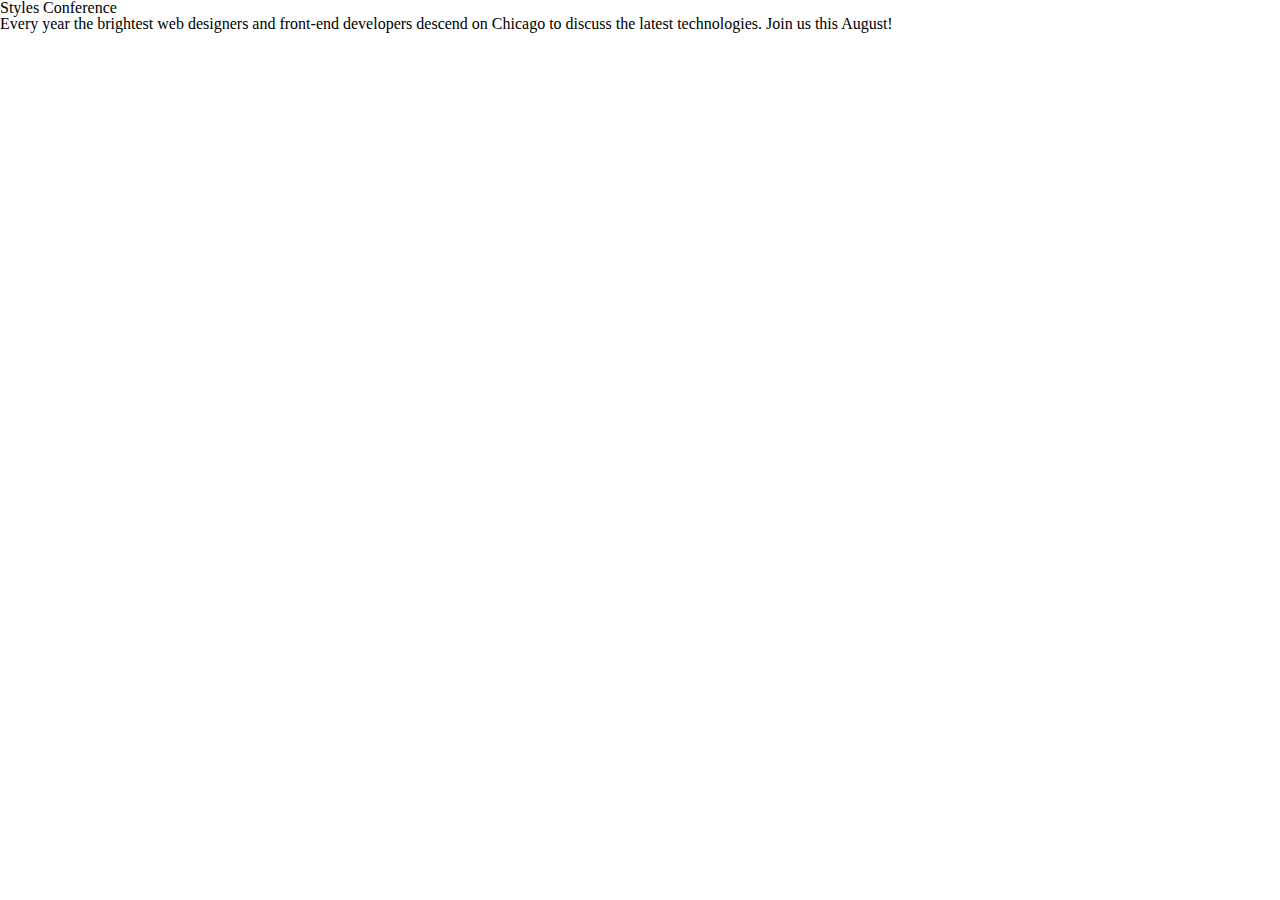
==== index.html @ 019b1a5f "start" ====
<!DOCTYPE html>
<html lang="en">
    <head>
        <meta charset="utf-8">
        <title>Style Confrence</title>
        <link rel="stylesheet" href="assets/stylesheets/main.css">
    </head>
    <body>
        <h1>Styles Conference</h1>
        <p>Every year the brightest web designers and front-end developers descend on Chicago to discuss the latest technologies. Join us this August!</p> 
    </body>
</html>
---- assets/stylesheets/main.css ----
/* http://meyerweb.com/eric/tools/css/reset/ 
   v2.0 | 20110126
   License: none (public domain)
*/

html, body, div, span, applet, object, iframe,
h1, h2, h3, h4, h5, h6, p, blockquote, pre,
a, abbr, acronym, address, big, cite, code,
del, dfn, em, img, ins, kbd, q, s, samp,
small, strike, strong, sub, sup, tt, var,
b, u, i, center,
dl, dt, dd, ol, ul, li,
fieldset, form, label, legend,
table, caption, tbody, tfoot, thead, tr, th, td,
article, aside, canvas, details, embed, 
figure, figcaption, footer, header, hgroup, 
menu, nav, output, ruby, section, summary,
time, mark, audio, video {
	margin: 0;
	padding: 0;
	border: 0;
	font-size: 100%;
	font: inherit;
	vertical-align: baseline;
}
/* HTML5 display-role reset for older browsers */
article, aside, details, figcaption, figure, 
footer, header, hgroup, menu, nav, section {
	display: block;
}
body {
	line-height: 1;
}
ol, ul {
	list-style: none;
}
blockquote, q {
	quotes: none;
}
blockquote:before, blockquote:after,
q:before, q:after {
	content: '';
	content: none;
}
table {
	border-collapse: collapse;
	border-spacing: 0;
}

/*after reset*/
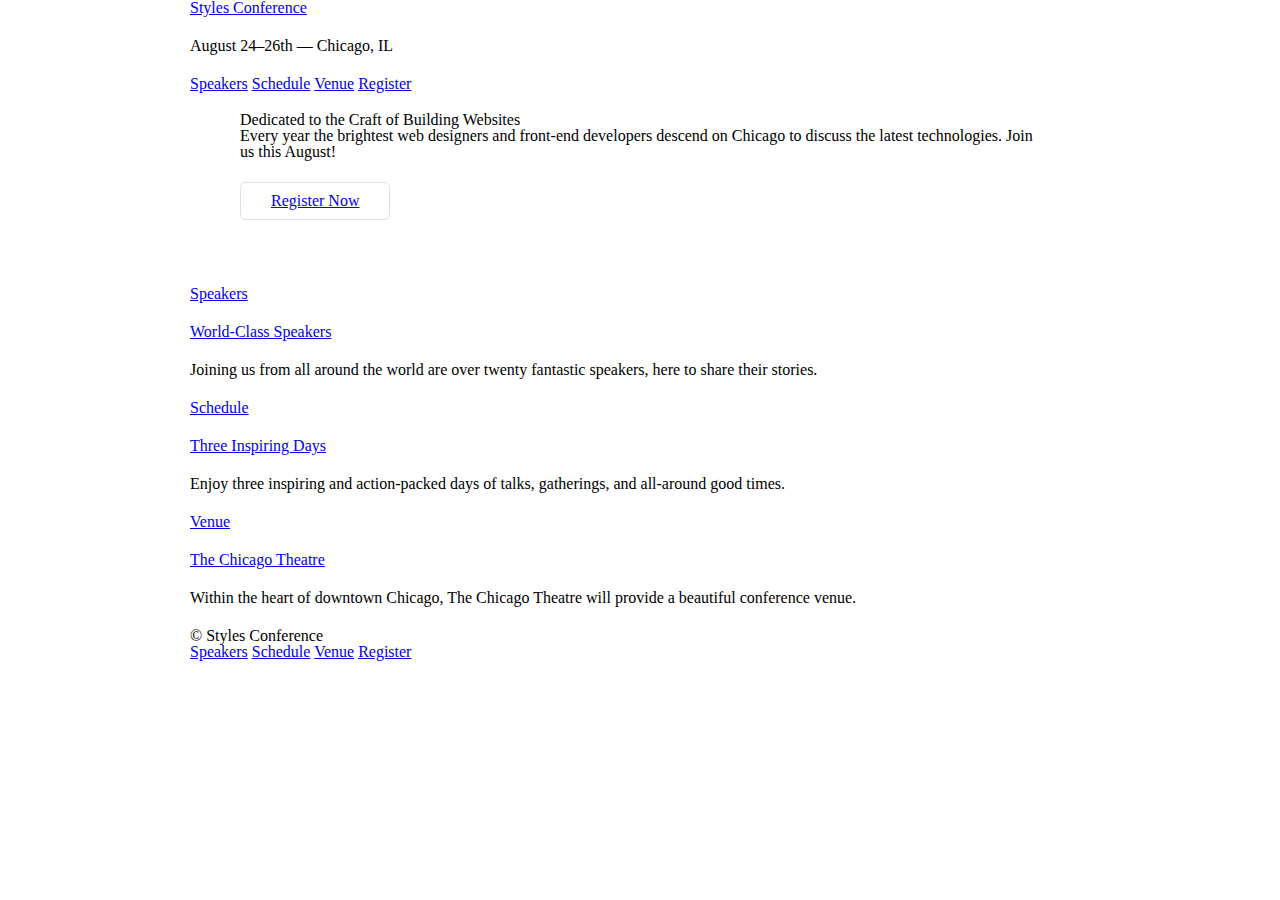
==== commit d3b01374: "box model" ====
--- a/index.html
+++ b/index.html
@@ -1,12 +1,63 @@
 <!DOCTYPE html>
 <html lang="en">
     <head>
-        <meta charset="utf-8">
-        <title>Style Confrence</title>
-        <link rel="stylesheet" href="assets/stylesheets/main.css">
+      <meta charset="utf-8">
+      <title>Style Confrence</title>
+      <link rel="stylesheet" href="assets/stylesheets/main.css">
     </head>
     <body>
-        <h1>Styles Conference</h1>
-        <p>Every year the brightest web designers and front-end developers descend on Chicago to discuss the latest technologies. Join us this August!</p> 
+      <header class="container">
+        <h1>
+          <a href="index.html">Styles Conference</a>
+        </h1>
+        <h3>August 24&ndash;26th &mdash; Chicago, IL</h3>
+        <nav>
+          <a href="index.html"></a>
+          <a href="speakers.html">Speakers</a>
+          <a href="schedule.html">Schedule</a>
+          <a href="venue.html">Venue</a>
+          <a href="register.html">Register</a>
+        </nav>
+      </header>
+      <section class="hero container">
+        <h2>Dedicated to the Craft of Building Websites</h2>
+        <p>Every year the brightest web designers and front-end developers descend on Chicago to discuss the latest technologies. Join us this August!</p>
+        <a class="btn btn-alt" href="register.html">Register Now</a>
+      </section>
+      <section class="container">
+        <section>
+          <a href="speakers.html">
+            <h5>Speakers</h5>
+            <h3>World-Class Speakers</h3>
+          </a>
+          <p>Joining us from all around the world are over twenty fantastic speakers, here to share their stories.</p>
+        </section>
+        <section>
+          <a href="schedule.html">
+            <h5>Schedule</h5>
+            <h3>Three Inspiring Days</h3>
+          </a>
+          <p>Enjoy three inspiring and action-packed days of talks, gatherings, and all-around good times.</p>
+        </section>
+        <section>
+          <a href="venue.html">
+            <h5>Venue</h5>
+            <h3>The Chicago Theatre</h3>
+          </a>
+          <p>Within the heart of downtown Chicago, The Chicago Theatre will provide a beautiful conference venue.</p>
+          </section>
+      </section>
+      <footer class="container">
+        <small>&copy; Styles Conference</small><br>
+        <nav>
+          <a href="index.html"></a>
+          <a href="speakers.html">Speakers</a>
+          <a href="schedule.html">Schedule</a>
+          <a href="venue.html">Venue</a>
+          <a href="register.html">Register</a>
+        </nav>
+        <!-- <a href="mailto:alireza.zabihi@yahoo.com?subject=hello%20how%20are%20you%20doing&body=your%20friend%0Aalireza">Email Me</a> -->
+      </footer>
     </body>
-</html>+</html>
+
--- a/assets/stylesheets/main.css
+++ b/assets/stylesheets/main.css
@@ -46,8 +46,64 @@
 	border-collapse: collapse;
 	border-spacing: 0;
 }
-
 /*after reset*/
 
+/*
+  ========================================
+  Grid
+  ========================================
+*/
+
+*,
+*:before,
+*:after {
+	-webkit-box-sizing: border-box;
+	   -moz-box-sizing: border-box;
+			box-sizing: border-box;
+}
+
+.container {
+	margin: 0 auto;
+	padding-left: 30px;
+	padding-right: 30px;
+	width: 960px;
+}
+
+/*
+  ========================================
+  Typography
+  ========================================
+*/
+
+h1, h3, h4, h5, p {
+	margin-bottom: 22px;
+}
+
+/*
+  ========================================
+  Buttons
+  ========================================
+*/
+
+.btn {
+	border-radius: 5px;
+	display: inline-block;
+	margin: 0;
+}
+
+.btn-alt {
+	border: 1px solid #dfe2e5;
+	padding: 10px 30px;
+}
+
+/*
+  ========================================
+  Home
+  ========================================
+*/
+
+.hero {
+	padding: 20px 80px 66px 80px;
+}
 
 
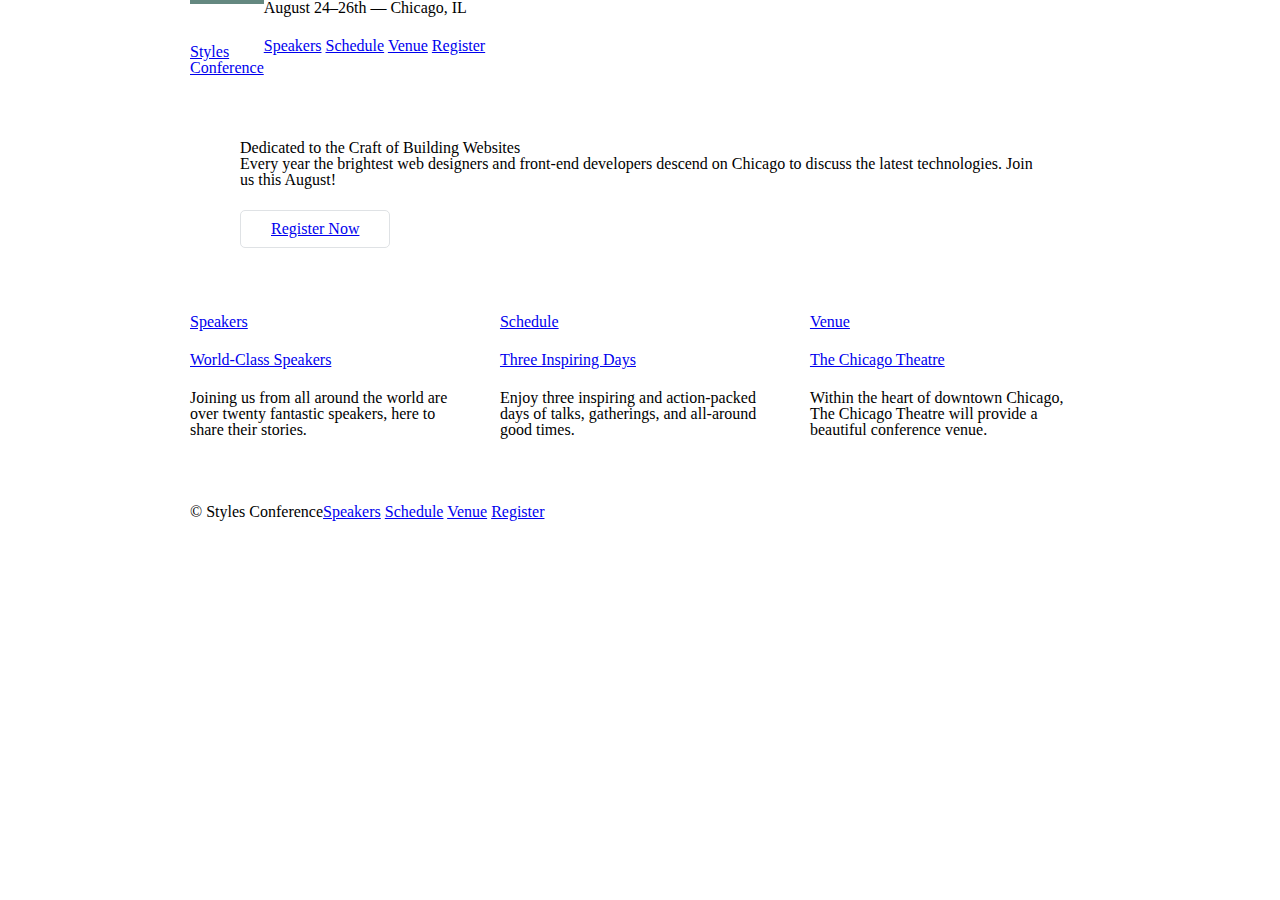
==== commit 18fe9d5e: "possitioning" ====
--- a/index.html
+++ b/index.html
@@ -6,9 +6,9 @@
       <link rel="stylesheet" href="assets/stylesheets/main.css">
     </head>
     <body>
-      <header class="container">
-        <h1>
-          <a href="index.html">Styles Conference</a>
+      <header class="container group">
+        <h1 class="logo">
+          <a href="index.html">Styles <br> Conference</a>
         </h1>
         <h3>August 24&ndash;26th &mdash; Chicago, IL</h3>
         <nav>
@@ -24,22 +24,31 @@
         <p>Every year the brightest web designers and front-end developers descend on Chicago to discuss the latest technologies. Join us this August!</p>
         <a class="btn btn-alt" href="register.html">Register Now</a>
       </section>
-      <section class="container">
-        <section>
+      <section class="grid">
+
+        <!-- Speakers -->
+
+        <section class="col-1-3">
           <a href="speakers.html">
             <h5>Speakers</h5>
             <h3>World-Class Speakers</h3>
           </a>
           <p>Joining us from all around the world are over twenty fantastic speakers, here to share their stories.</p>
-        </section>
-        <section>
+        </section><!--
+
+          Schedule
+
+        --><section class="col-1-3">
           <a href="schedule.html">
             <h5>Schedule</h5>
             <h3>Three Inspiring Days</h3>
           </a>
           <p>Enjoy three inspiring and action-packed days of talks, gatherings, and all-around good times.</p>
-        </section>
-        <section>
+        </section><!--
+
+          Venue
+          
+        --><section class="col-1-3">
           <a href="venue.html">
             <h5>Venue</h5>
             <h3>The Chicago Theatre</h3>
@@ -47,8 +56,8 @@
           <p>Within the heart of downtown Chicago, The Chicago Theatre will provide a beautiful conference venue.</p>
           </section>
       </section>
-      <footer class="container">
-        <small>&copy; Styles Conference</small><br>
+      <footer class="container group primary-footer">
+        <small>&copy; Styles Conference</small>
         <nav>
           <a href="index.html"></a>
           <a href="speakers.html">Speakers</a>
--- a/assets/stylesheets/main.css
+++ b/assets/stylesheets/main.css
@@ -62,11 +62,36 @@
 			box-sizing: border-box;
 }
 
+.container,
+.grid {
+  margin: 0 auto;
+  width: 960px;
+}
+
 .container {
-	margin: 0 auto;
-	padding-left: 30px;
-	padding-right: 30px;
-	width: 960px;
+  padding-left: 30px;
+  padding-right: 30px;
+}
+
+.col-1-3 {
+	width: 33.33%;
+}
+
+.col-2-3 {
+	width: 66.66%;
+}
+
+.col-1-3,
+.col-2-3 {
+	vertical-align: top;
+	display: inline-block;
+}
+
+.grid,
+.col-1-3,
+.col-2-3 {
+	padding-left: 15px;
+	padding-right: 15px;
 }
 
 /*
@@ -106,4 +131,50 @@
 	padding: 20px 80px 66px 80px;
 }
 
+/*
+  ========================================
+  Clearfix
+  ========================================
+*/
 
+.group:after,
+.group:before {
+	content: "";
+	display: table;
+}
+
+.group:after {
+	clear: both;
+}
+
+.group {
+	clear: both;
+	*zoom: 1;
+}
+
+/*
+  ========================================
+  Primary header
+  ========================================
+*/
+
+.logo {
+	border-top: 4px solid #648880;
+	padding: 40px 0 22px 0;
+	float: left;
+}
+
+/*
+  ========================================
+  Primary footer
+  ========================================
+*/
+
+.primary-footer small {
+	float: left;
+}
+
+.primary-footer {
+	padding-top: 44px;
+	padding-bottom: 44px;
+}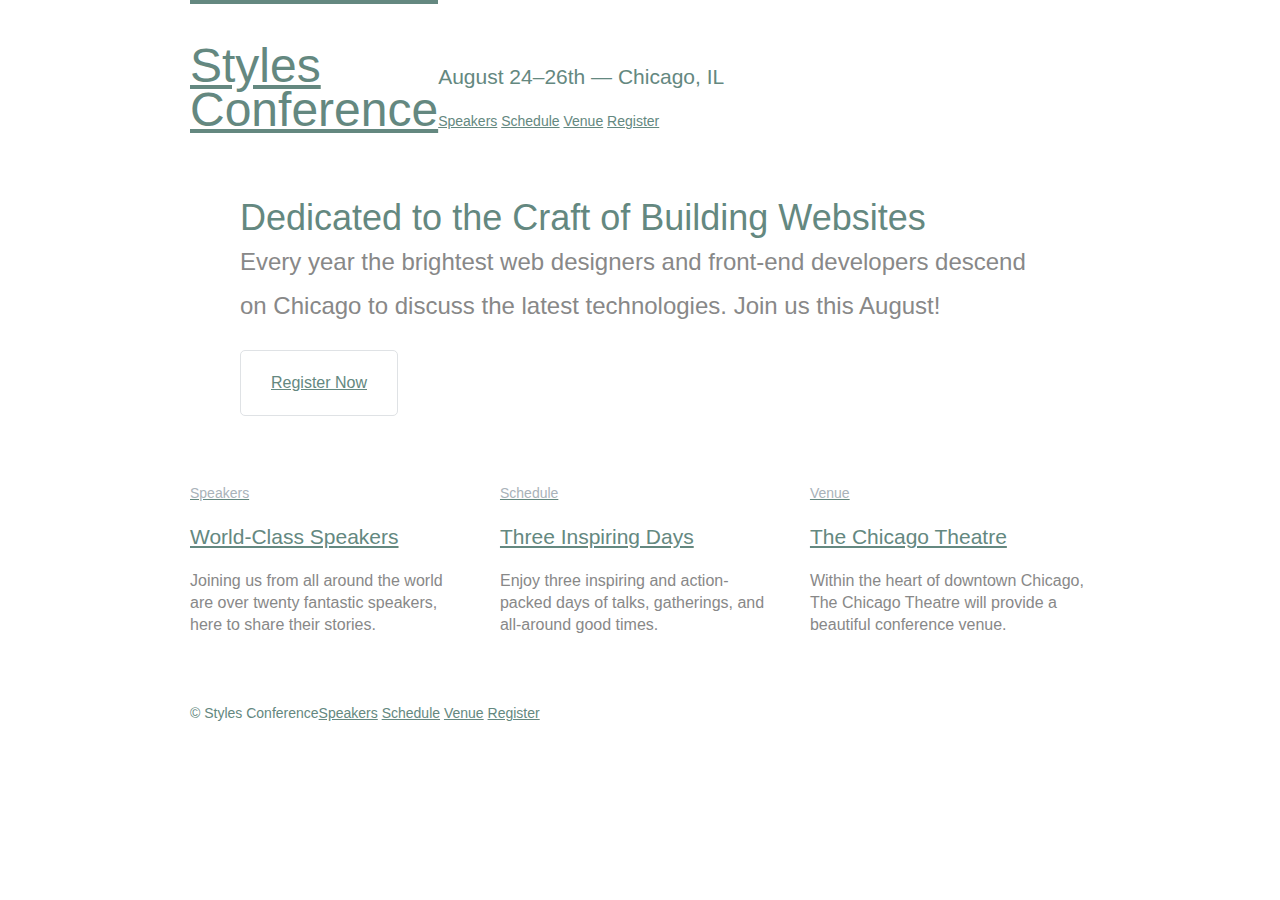
==== commit b6ba8f2f: "font typography" ====
--- a/index.html
+++ b/index.html
@@ -10,8 +10,8 @@
         <h1 class="logo">
           <a href="index.html">Styles <br> Conference</a>
         </h1>
-        <h3>August 24&ndash;26th &mdash; Chicago, IL</h3>
-        <nav>
+        <h3 class="tagline">August 24&ndash;26th &mdash; Chicago, IL</h3>
+        <nav class="primary-nav">
           <a href="index.html"></a>
           <a href="speakers.html">Speakers</a>
           <a href="schedule.html">Schedule</a>
@@ -25,10 +25,10 @@
         <a class="btn btn-alt" href="register.html">Register Now</a>
       </section>
       <section class="grid">
-
+        
         <!-- Speakers -->
 
-        <section class="col-1-3">
+        <section class="teaser col-1-3">
           <a href="speakers.html">
             <h5>Speakers</h5>
             <h3>World-Class Speakers</h3>
@@ -38,7 +38,7 @@
 
           Schedule
 
-        --><section class="col-1-3">
+        --><section class="teaser col-1-3">
           <a href="schedule.html">
             <h5>Schedule</h5>
             <h3>Three Inspiring Days</h3>
@@ -48,7 +48,7 @@
 
           Venue
           
-        --><section class="col-1-3">
+        --><section class="teaser col-1-3">
           <a href="venue.html">
             <h5>Venue</h5>
             <h3>The Chicago Theatre</h3>
--- a/assets/stylesheets/main.css
+++ b/assets/stylesheets/main.css
@@ -50,6 +50,66 @@
 
 /*
   ========================================
+  Custom styles
+  ========================================
+*/
+
+body {
+	color: #888;
+	font: 300 16px/22px "Open Sans", "Helvetica Neue", Helvetica, Arial, Sans-serif;
+}
+
+h1, h2, h3, h4 {
+	color: #648880;
+}
+
+h1 {
+	font-size: 36px;
+	line-height: 44px;
+}
+
+h2 {
+	font-size: 24px;
+	line-height: 44px;
+}
+h3 {
+	font-size: 21px;
+}
+
+h4 {
+	font-size: 18px;
+}
+
+h5 {
+	color: #a9b2b9;
+	font-size: 14px;
+	font-weight: 400;
+}
+
+strong {
+	font-weight: 400;
+}
+
+cite, em {
+	font-style: italic;
+}
+
+/*
+  ========================================
+  Links
+  ========================================
+*/
+
+a:hover {
+	color: #a9b2b9;
+}
+
+a {
+	color: #648880;
+}
+
+/*
+  ========================================
   Grid
   ========================================
 */
@@ -128,7 +188,20 @@
 */
 
 .hero {
+	line-height: 44px;
 	padding: 20px 80px 66px 80px;
+}
+
+.hero h2 {
+	font-size: 36px;
+}
+
+.hero p {
+	font-size: 24px;
+}
+
+.teaser a:hover h3 {
+	color: #a9b2b9;
 }
 
 /*
@@ -160,8 +233,19 @@
 
 .logo {
 	border-top: 4px solid #648880;
+	float: left;
 	padding: 40px 0 22px 0;
-	float: left;
+	font-size: 48px;
+	line-height: 44px;
+}
+
+.tagline {
+	margin: 66px 0 22px 0;
+}
+
+.primary-nav {
+	font-size: 14px;
+	font-weight: 400;
 }
 
 /*
@@ -172,9 +256,12 @@
 
 .primary-footer small {
 	float: left;
+	font-weight: 400;
 }
 
 .primary-footer {
 	padding-top: 44px;
 	padding-bottom: 44px;
+	font-size: 14px;
+	color: #648880;
 }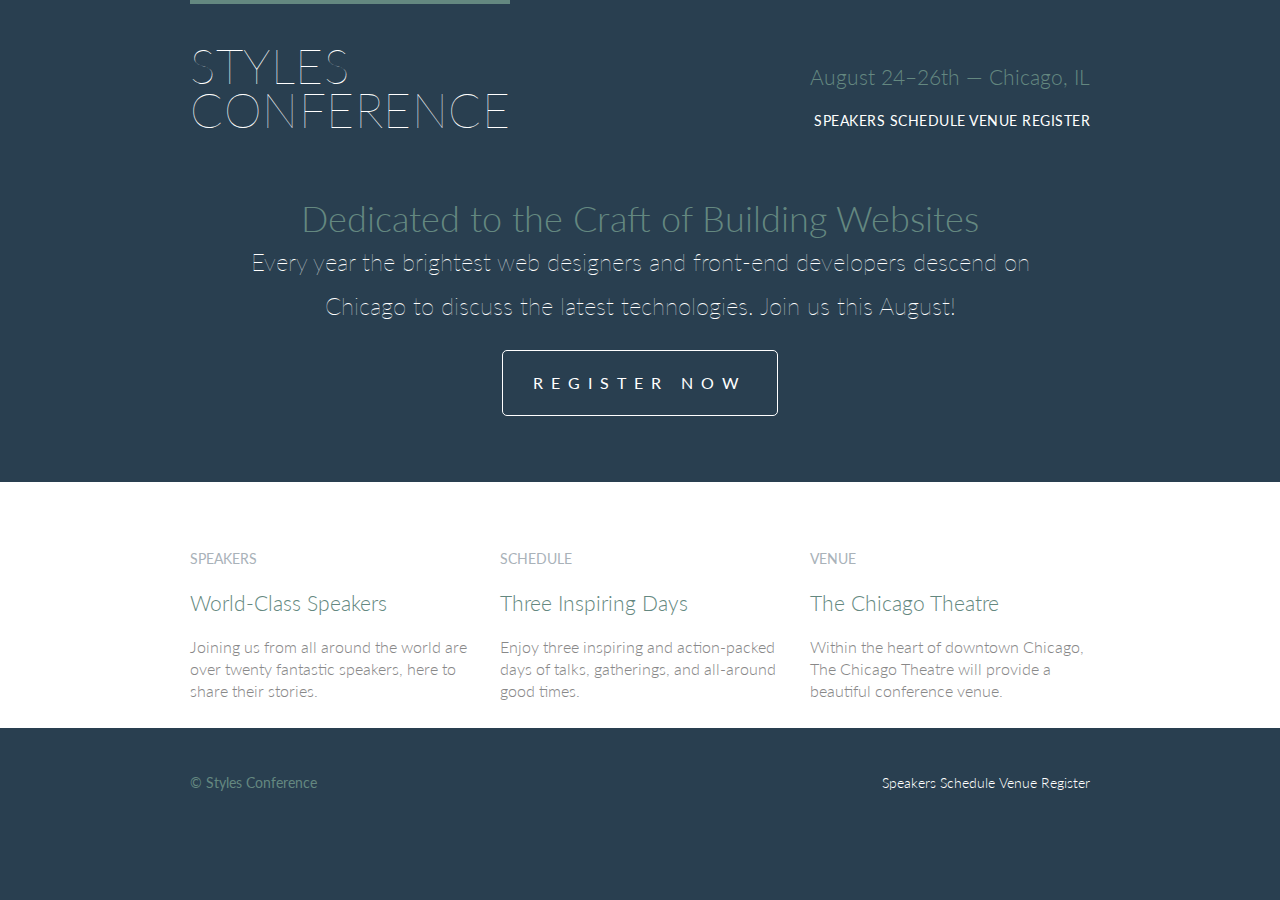
==== commit ced2a1d7: "background" ====
--- a/index.html
+++ b/index.html
@@ -4,14 +4,17 @@
       <meta charset="utf-8">
       <title>Style Confrence</title>
       <link rel="stylesheet" href="assets/stylesheets/main.css">
+      <link rel="preconnect" href="https://fonts.googleapis.com">
+      <link rel="preconnect" href="https://fonts.gstatic.com" crossorigin>
+      <link href="https://fonts.googleapis.com/css2?family=Lato:wght@100;300;400&display=swap" rel="stylesheet"> 
     </head>
     <body>
-      <header class="container group">
+      <header class="container group primary-header">
         <h1 class="logo">
           <a href="index.html">Styles <br> Conference</a>
         </h1>
         <h3 class="tagline">August 24&ndash;26th &mdash; Chicago, IL</h3>
-        <nav class="primary-nav">
+        <nav class="nav primary-nav">
           <a href="index.html"></a>
           <a href="speakers.html">Speakers</a>
           <a href="schedule.html">Schedule</a>
@@ -24,41 +27,43 @@
         <p>Every year the brightest web designers and front-end developers descend on Chicago to discuss the latest technologies. Join us this August!</p>
         <a class="btn btn-alt" href="register.html">Register Now</a>
       </section>
-      <section class="grid">
-        
-        <!-- Speakers -->
+      <section class="row">
+        <div class="grid">
+          
+          <!-- Speakers -->
 
-        <section class="teaser col-1-3">
-          <a href="speakers.html">
-            <h5>Speakers</h5>
-            <h3>World-Class Speakers</h3>
-          </a>
-          <p>Joining us from all around the world are over twenty fantastic speakers, here to share their stories.</p>
-        </section><!--
+          <section class="teaser col-1-3">
+            <a href="speakers.html">
+              <h5>Speakers</h5>
+              <h3>World-Class Speakers</h3>
+            </a>
+            <p>Joining us from all around the world are over twenty fantastic speakers, here to share their stories.</p>
+          </section><!--
 
-          Schedule
+            Schedule
 
-        --><section class="teaser col-1-3">
-          <a href="schedule.html">
-            <h5>Schedule</h5>
-            <h3>Three Inspiring Days</h3>
-          </a>
-          <p>Enjoy three inspiring and action-packed days of talks, gatherings, and all-around good times.</p>
-        </section><!--
+          --><section class="teaser col-1-3">
+            <a href="schedule.html">
+              <h5>Schedule</h5>
+              <h3>Three Inspiring Days</h3>
+            </a>
+            <p>Enjoy three inspiring and action-packed days of talks, gatherings, and all-around good times.</p>
+          </section><!--
 
-          Venue
-          
-        --><section class="teaser col-1-3">
-          <a href="venue.html">
-            <h5>Venue</h5>
-            <h3>The Chicago Theatre</h3>
-          </a>
-          <p>Within the heart of downtown Chicago, The Chicago Theatre will provide a beautiful conference venue.</p>
-          </section>
+            Venue
+            
+          --><section class="teaser col-1-3">
+            <a href="venue.html">
+              <h5>Venue</h5>
+              <h3>The Chicago Theatre</h3>
+            </a>
+            <p>Within the heart of downtown Chicago, The Chicago Theatre will provide a beautiful conference venue.</p>
+          </section>  
+        </div>
       </section>
       <footer class="container group primary-footer">
         <small>&copy; Styles Conference</small>
-        <nav>
+        <nav class="nav">
           <a href="index.html"></a>
           <a href="speakers.html">Speakers</a>
           <a href="schedule.html">Schedule</a>
--- a/assets/stylesheets/main.css
+++ b/assets/stylesheets/main.css
@@ -55,8 +55,9 @@
 */
 
 body {
+	background-color: #293f50;
 	color: #888;
-	font: 300 16px/22px "Open Sans", "Helvetica Neue", Helvetica, Arial, Sans-serif;
+	font: 300 16px/22px "Lato", "Open Sans", "Helvetica Neue", Helvetica, Arial, Sans-serif;
 }
 
 h1, h2, h3, h4 {
@@ -84,6 +85,11 @@
 	color: #a9b2b9;
 	font-size: 14px;
 	font-weight: 400;
+	text-transform: uppercase;
+}
+
+.teaser a:hover h3 {
+	color: #a9b2b9;
 }
 
 strong {
@@ -100,11 +106,25 @@
   ========================================
 */
 
+a {
+	color: #648880;
+	text-decoration: none;
+}
+
 a:hover {
 	color: #a9b2b9;
 }
 
-a {
+p a {
+	border-bottom: 1px solid #dfe2e5;
+}
+
+.primary-footer a,
+.primary-header a {
+	color: #fff;
+}
+.primary-footer a:hover,
+.primary-header a:hover {
 	color: #648880;
 }
 
@@ -166,6 +186,21 @@
 
 /*
   ========================================
+  Leads
+  ========================================
+*/
+
+.lead {
+	text-align: center;
+}
+
+.lead p {
+	font-size: 21px;
+	line-height: 33px;
+}
+
+/*
+  ========================================
   Buttons
   ========================================
 */
@@ -174,13 +209,23 @@
 	border-radius: 5px;
 	display: inline-block;
 	margin: 0;
+	color: #fff;
+	text-transform: uppercase;
+	letter-spacing: .5em;
+	cursor: pointer;
+	font-weight: 400;
 }
 
 .btn-alt {
-	border: 1px solid #dfe2e5;
+	border: 1px solid #fff;
 	padding: 10px 30px;
 }
 
+.btn-alt:hover {
+	background: #fff;
+	color: #648880;
+}
+
 /*
   ========================================
   Home
@@ -188,8 +233,10 @@
 */
 
 .hero {
+	color: #fff;
 	line-height: 44px;
 	padding: 20px 80px 66px 80px;
+	text-align: center;
 }
 
 .hero h2 {
@@ -198,11 +245,10 @@
 
 .hero p {
 	font-size: 24px;
-}
-
-.teaser a:hover h3 {
-	color: #a9b2b9;
-}
+	font-weight: 100;
+}
+
+
 
 /*
   ========================================
@@ -223,6 +269,30 @@
 .group {
 	clear: both;
 	*zoom: 1;
+}
+
+/*
+  ========================================
+  Rows
+  ========================================
+*/
+
+.row,
+.row-alt {
+	min-width: 960px;
+}
+
+.row {
+	background-color: #fff;
+	padding: 66px 0 4px 0;
+}
+
+.row-alt {
+	background: #cbe2c1;
+	background: -webkit-linear-gradient(to right, #a1d3b0, #f6f1d3);
+	background: -moz-linear-gradient(to right, #a1d3b0, #f6f1d3);
+	background: linear-gradient(to right, #a1d3b0, #f6f1d3);
+	padding: 44px 0 22px 0;
 }
 
 /*
@@ -237,15 +307,21 @@
 	padding: 40px 0 22px 0;
 	font-size: 48px;
 	line-height: 44px;
+	text-transform: uppercase;
+	letter-spacing: .5px;
+	font-weight: 100;
 }
 
 .tagline {
 	margin: 66px 0 22px 0;
+	text-align: right;
 }
 
 .primary-nav {
 	font-size: 14px;
 	font-weight: 400;
+	letter-spacing: .5px;
+	text-transform: uppercase;
 }
 
 /*
@@ -264,4 +340,14 @@
 	padding-bottom: 44px;
 	font-size: 14px;
 	color: #648880;
+}
+
+/*
+  ========================================
+  Navigation
+  ========================================
+*/
+
+.nav {
+	text-align: right;
 }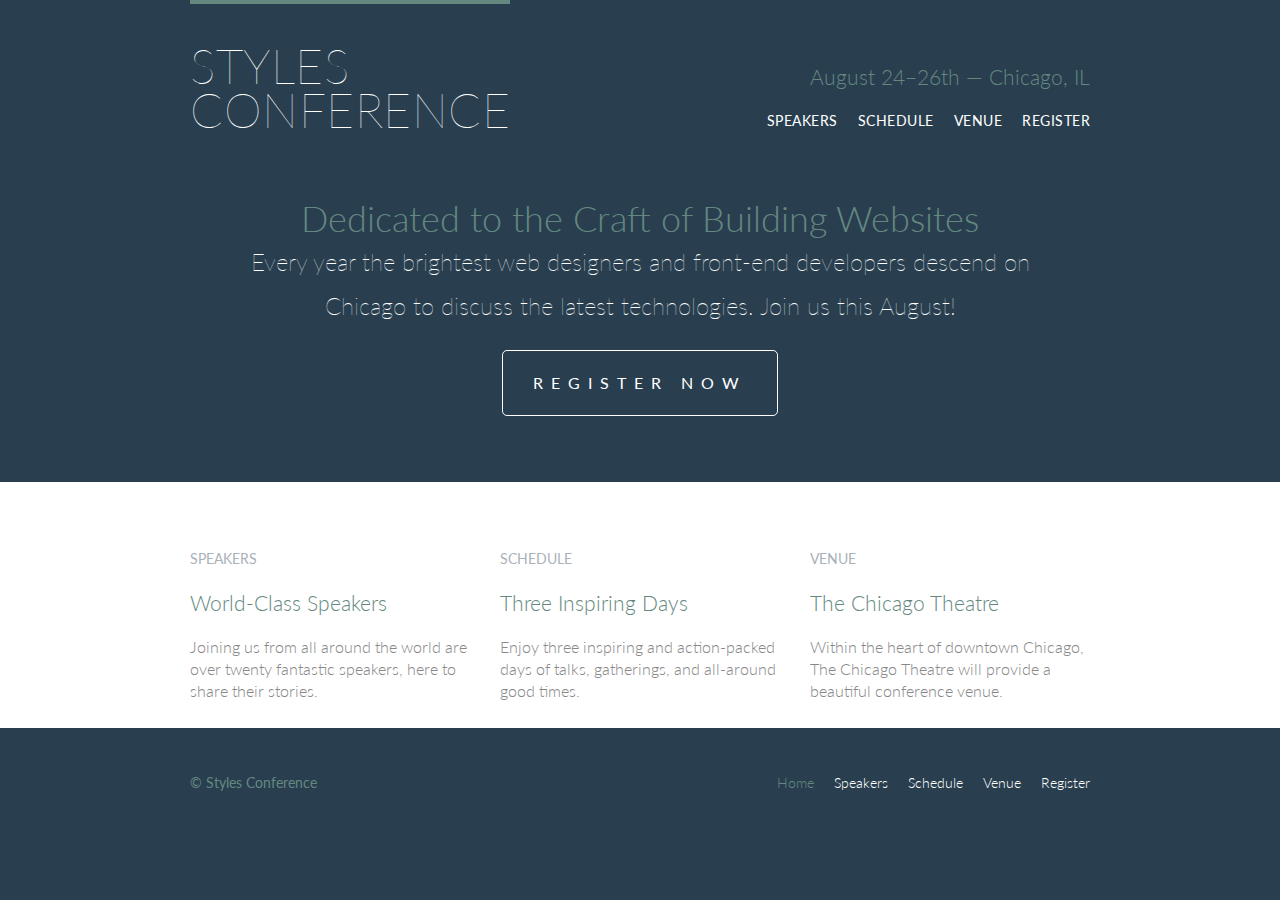
==== commit 7c36d20e: "speakers" ====
--- a/index.html
+++ b/index.html
@@ -15,11 +15,13 @@
         </h1>
         <h3 class="tagline">August 24&ndash;26th &mdash; Chicago, IL</h3>
         <nav class="nav primary-nav">
-          <a href="index.html"></a>
-          <a href="speakers.html">Speakers</a>
-          <a href="schedule.html">Schedule</a>
-          <a href="venue.html">Venue</a>
-          <a href="register.html">Register</a>
+          <ul>
+            <li><a href="index.html"></a></li><!--
+            --><li><a href="speakers.html">Speakers</a></li><!--
+            --><li><a href="schedule.html">Schedule</a></li><!--
+            --><li><a href="venue.html">Venue</a></li><!--
+            --><li><a href="register.html">Register</a></li>
+          </ul>
         </nav>
       </header>
       <section class="hero container">
@@ -64,11 +66,13 @@
       <footer class="container group primary-footer">
         <small>&copy; Styles Conference</small>
         <nav class="nav">
-          <a href="index.html"></a>
-          <a href="speakers.html">Speakers</a>
-          <a href="schedule.html">Schedule</a>
-          <a href="venue.html">Venue</a>
-          <a href="register.html">Register</a>
+          <ul>
+            <li><a href="index.html"></a>Home</li><!--
+            --><li><a href="speakers.html">Speakers</a></li><!--
+            --><li><a href="schedule.html">Schedule</a></li><!--
+            --><li><a href="venue.html">Venue</a></li><!--
+            --><li><a href="register.html">Register</a></li>
+          </ul>
         </nav>
         <!-- <a href="mailto:alireza.zabihi@yahoo.com?subject=hello%20how%20are%20you%20doing&body=your%20friend%0Aalireza">Email Me</a> -->
       </footer>
--- a/assets/stylesheets/main.css
+++ b/assets/stylesheets/main.css
@@ -350,4 +350,32 @@
 
 .nav {
 	text-align: right;
-}+}
+
+.nav li {
+	display: inline-block;
+	margin: 0 10px;
+	vertical-align: top;
+}
+
+.nav li:last-child {
+	margin-right: 0px;
+}
+
+/*
+  ========================================
+  Speakers
+  ========================================
+*/
+
+.speaker-info {
+	border: 1px solid #dfe2e5;
+	border-radius: 5px;
+	margin-top: 88px;
+	padding: 22px 0;
+	text-align: center;
+}
+
+.speaker {
+	margin-bottom: 22px;
+}
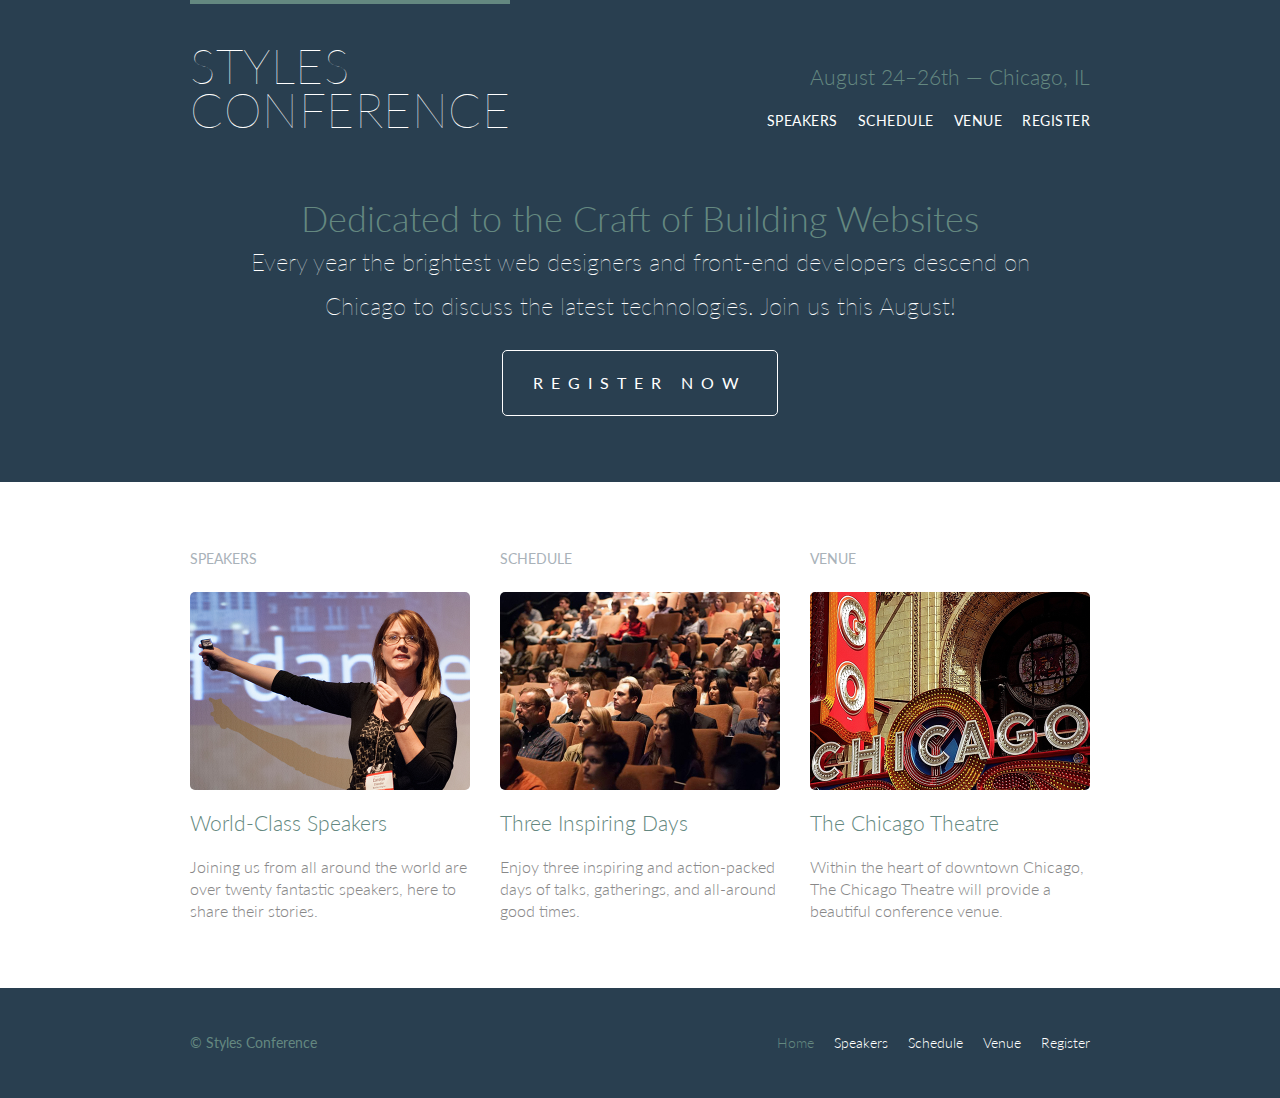
==== commit 9726bb6d: "images and inline frames" ====
--- a/index.html
+++ b/index.html
@@ -35,8 +35,9 @@
           <!-- Speakers -->
 
           <section class="teaser col-1-3">
+            <h5>Speakers</h5>
             <a href="speakers.html">
-              <h5>Speakers</h5>
+              <img src="assets/images/home/speakers.jpg" alt="Professional Speaker">
               <h3>World-Class Speakers</h3>
             </a>
             <p>Joining us from all around the world are over twenty fantastic speakers, here to share their stories.</p>
@@ -45,8 +46,9 @@
             Schedule
 
           --><section class="teaser col-1-3">
+            <h5>Schedule</h5>
             <a href="schedule.html">
-              <h5>Schedule</h5>
+              <img src="assets/images/home/schedule.jpg" alt="schedule">
               <h3>Three Inspiring Days</h3>
             </a>
             <p>Enjoy three inspiring and action-packed days of talks, gatherings, and all-around good times.</p>
@@ -55,8 +57,9 @@
             Venue
             
           --><section class="teaser col-1-3">
+            <h5>Venue</h5>
             <a href="venue.html">
-              <h5>Venue</h5>
+              <img src="assets/images/home/venue.jpg" alt="">
               <h3>The Chicago Theatre</h3>
             </a>
             <p>Within the heart of downtown Chicago, The Chicago Theatre will provide a beautiful conference venue.</p>
--- a/assets/stylesheets/main.css
+++ b/assets/stylesheets/main.css
@@ -284,7 +284,7 @@
 
 .row {
 	background-color: #fff;
-	padding: 66px 0 4px 0;
+	padding: 66px 0 44px 0;
 }
 
 .row-alt {
@@ -372,10 +372,48 @@
 	border: 1px solid #dfe2e5;
 	border-radius: 5px;
 	margin-top: 88px;
-	padding: 22px 0;
+	padding-bottom: 22px;
 	text-align: center;
 }
 
 .speaker {
 	margin-bottom: 22px;
 }
+
+.speaker-info img {
+	border-radius: 50%;
+	height: 130px;
+	margin: -66px 0 22px 0;
+	vertical-align: top;
+}
+
+/*
+  ========================================
+  teasers
+  ========================================
+*/
+
+.teaser img {
+	margin-bottom: 22px;
+	display: block;
+	max-width: 100%;
+	border-radius: 5px;
+}
+
+/*
+  ========================================
+  Venue
+  ========================================
+*/
+
+.venue-theatre {
+	margin-bottom: 66px;
+}
+
+.venue-hotel {
+	margin-bottom: 22px;
+}
+
+.venue-map {
+	height: 264px;
+}